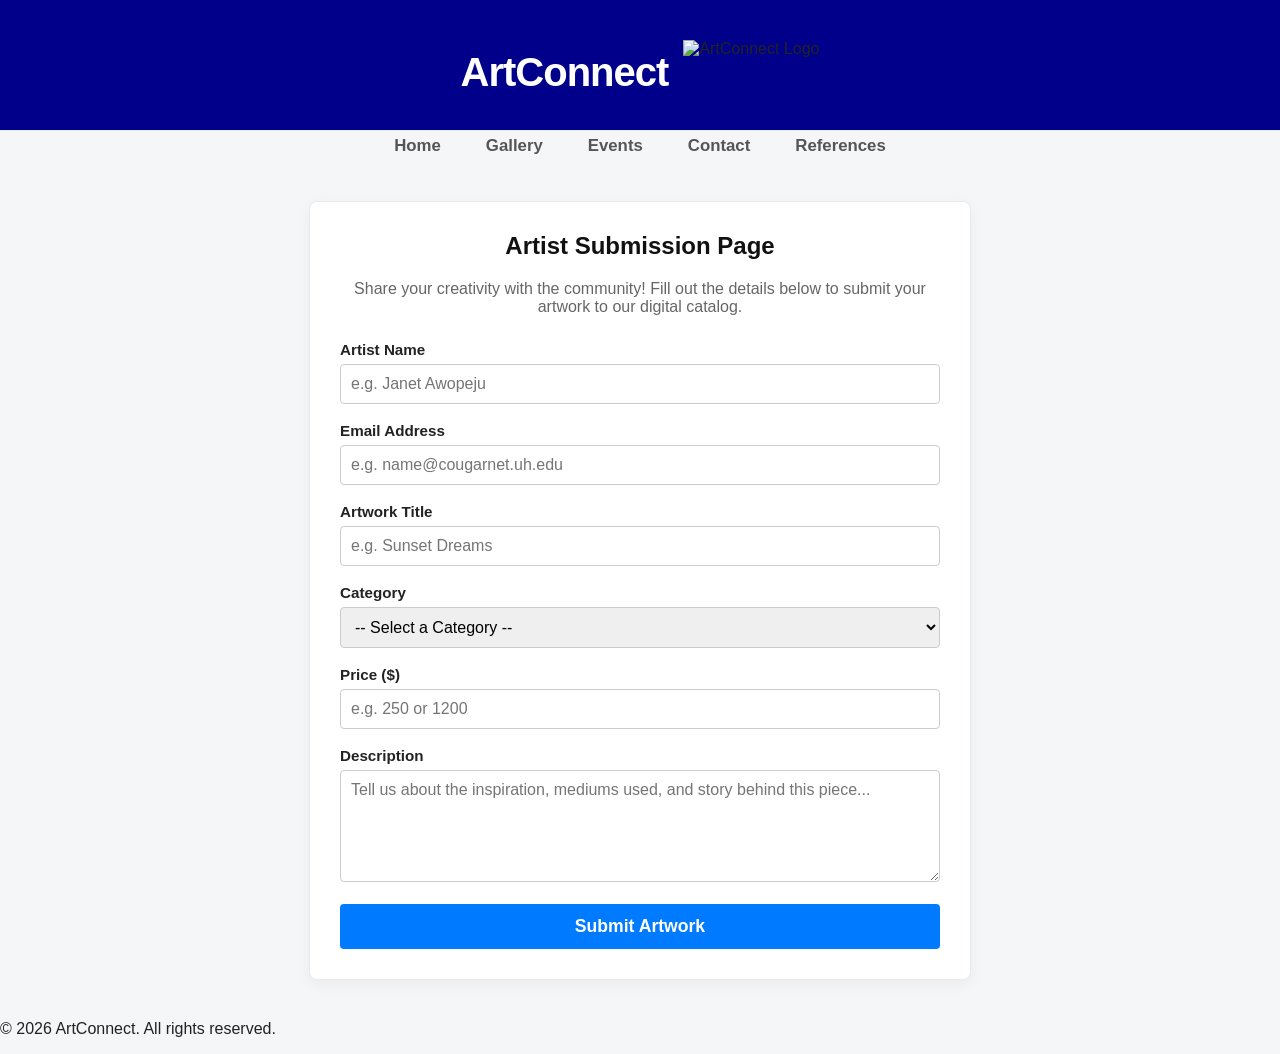
==== frontend/contact.html @ 326c2991 "Feat: Created artist submission page with validation-ready form" ====
<!DOCTYPE html>
<html lang="en">
<head>
    <meta charset="UTF-8">
    <title>Artist Submission - ArtConnect</title>
    <link rel="stylesheet" href="css/style.css">
</head>
<body>
    
    <!-- Header with text first and small logo beside it -->
    <header>
        <div class="header-logo-group">
            <h1>ArtConnect</h1>
            <img src="images/logo.jpeg" alt="ArtConnect Logo" class="header-icon">
        </div>
    </header>

    <nav>
        <a href="index.html">Home</a>
        <a href="gallery.html">Gallery</a>
        <a href="Events.html">Events</a>
        <a href="contact.html">Contact</a>
        <a href="References.html">References</a>
    </nav>

    <main>
        <!-- --- ARTIST SUBMISSION FORM SECTION --- -->
        <section class="form-section">
            <h2>Artist Submission Page</h2>
            <p class="form-subtitle">Share your creativity with the community! Fill out the details below to submit your artwork to our digital catalog.</p>

            <!-- This is the alert box where your JavaScript errors or success messages will appear -->
            <div id="error-message" class="error-box" style="display: none;"></div>

            <!-- The Form -->
            <form id="artwork-form" novalidate>
                
                <!-- 1. Artist Name -->
                <div class="form-group">
                    <label for="artist-name">Artist Name</label>
                    <input type="text" id="artist-name" placeholder="e.g. Janet Awopeju">
                </div>

                <!-- 2. Email Address -->
                <div class="form-group">
                    <label for="artist-email">Email Address</label>
                    <input type="email" id="artist-email" placeholder="e.g. name@cougarnet.uh.edu">
                </div>

                <!-- 3. Artwork Title -->
                <div class="form-group">
                    <label for="artwork-title">Artwork Title</label>
                    <input type="text" id="artwork-title" placeholder="e.g. Sunset Dreams">
                </div>

                <!-- 4. Category Dropdown -->
                <div class="form-group">
                    <label for="artwork-category">Category</label>
                    <select id="artwork-category">
                        <option value="">-- Select a Category --</option>
                        <option value="painting">Painting</option>
                        <option value="abstract">Abstract</option>
                        <option value="landscape">Landscape</option>
                        <option value="digital">Digital Art</option>
                    </select>
                </div>

                <!-- 5. Price -->
                <div class="form-group">
                    <label for="artwork-price">Price ($)</label>
                    <input type="text" id="artwork-price" placeholder="e.g. 250 or 1200">
                </div>

                <!-- 6. Description -->
                <div class="form-group">
                    <label for="artwork-description">Description</label>
                    <textarea id="artwork-description" rows="5" placeholder="Tell us about the inspiration, mediums used, and story behind this piece..."></textarea>
                </div>

                <!-- Submit Button -->
                <button type="submit" class="submit-form-btn">Submit Artwork</button>

            </form>
        </section>
    </main>

    <footer>
        <p>&copy; 2026 ArtConnect. All rights reserved.</p>
    </footer>

    <!-- Hooks up your JavaScript file at the very bottom -->
    <script src="js/script.js"></script>
</body>
</html>
---- frontend/css/style.css ----
nav {
    display: flex;
    justify-content: center;
    gap: 25px;
    margin-bottom: 40px;
}
header {
    background-color: darkblue;
    padding: 20px;
    border-bottom: 1px solid #eaeaea;
}
.header-logo-group {
    display: flex;
    align-items: center;
    justify-content: center;
    gap: 15px; /* The gap spacing between ArtConnect and the logo */
}
/* header h1 {
    font-size: 2.5rem;
    color: crimson;
    margin: 0;
    font-weight: 800;
    letter-spacing: -1px; */

.header-icon {
    height: 50px; /* Change this to 40px if you want it even smaller! */
    width: auto;
    object-fit: contain;
}

body {
    font-family: 'Helvetica Neue', Arial, sans-serif;
    background-color: #f5f6f8;
    color: #222;
    margin: 0;
}
nav a {
    text-decoration: none;
    color: #555;
    font-weight: 600;
    font-size: 1.05rem;
    padding: 5px 10px;
    transition: color 0.2s ease;
}

nav a:hover{
    color: crimson;
    text-decoration: underline;
}
header h1 {
    text-align: center;
    font-size: 2.5rem;
    font-weight: 800;
    letter-spacing: -1px;
    margin-top: 30px;
    margin-bottom: 15px;
    color: white;
}
.artwork-container {
    display: flex;
    justify-content: center;
    gap: 20px;
    flex-wrap: wrap;
    margin-top: 20px;
}

 .artwork-card {
    text-align: center;
    width: auto;
}

.artwork {
    width: 200px;
    height: auto;
    object-fit: cover; 
    border-radius: 10px;
}



nav a:hover{
    color: crimson;
    text-decoration: underline;
}

h2{
    text-align: center;
    color: darkblue;
    font-family: 'Open Sans', sans-serif;
}
.event {
    background-color: white;
    padding: 20px;
    margin-bottom: 20px;
    border-radius: 10px;
}

.artwork-card h3 {
    margin-top: 10px;
    font-size: 18px;
    color: darkblue(139, 0, 19);
    font-weight: bold;
    text-align: center;
}

/* Sets up a spacious grid layout for your cards */
.gallery-grid {
    display: grid;
    grid-template-columns: repeat(auto-fit, minmax(380px, 1fr)); /* Allocates a wide grid spot for each card */
    gap: 40px;
    margin-top: 30px;
}

/* Individual Card Styling */
.art-card {
    background: white;
    border-radius: 12px;
    overflow: hidden;
    box-shadow: 0 4px 10px rgba(0, 0, 0, 0.06);
}

/* HERE IS THE SIZE BOOST: Forces the pictures to scale up safely */
.art-card img {
    width: 100%;
    height: 350px;       /* Pushes image heights to be big and impactful */
    object-fit: contain;
    background-color: white;   /* Magic crop: prevents tall/wide pictures from distorting */
    display: block;
}

/* Content padded area beneath the large image */
.art-card-info {
    padding: 25px;
}

.art-card-info h3 {
    margin: 0 0 8px 0;
    font-size: 1.4rem;
}

.artist-name {
    margin: 0 0 12px 0;
    color: #64748b;
}

.category-badge {
    display: inline-block;
    background-color: #e0f2fe;
    color: #0d9488;
    padding: 5px 14px;
    border-radius: 20px;
    font-size: 0.85rem;
    font-weight: 600;
    margin-bottom: 15px;
}

.price {
    margin: 0;
    font-weight: bold;
    font-size: 1.2rem;
}

/* Handles your capital class name 'badge-NFS' safely */
.badge-NFS {
    color: #ef4444 !important;
}
.gallery-controls {
    display: flex;
    gap: 15px;
    margin-bottom: 30px;
    max-width: 600px;
}

#search-bar, #category-filter {
    padding: 10px 15px;
    border: 1px solid #cbd5e1;
    border-radius: 8px;
    font-size: 1rem;
    outline: none;
    background-color: #ffffff;
}

#search-bar {
    flex: 2; /* Gives the search bar extra layout width spacing */
}

#category-filter {
    flex: 1;
}



/* events section */

/* --- EVENTS PAGE STYLING --- */

/* Center the events container on the screen */
.events-section {
    max-width: 900px;
    margin: 40px auto;
    padding: 0 20px;
}

/* Center the main title */
.events-section h2 {
    text-align: center;
    margin-bottom: 40px;
    font-size: 2rem;
}

/* Add space between each event row */
.event {
    margin-bottom: 30px;
}

/* Transform the card into a clean side-by-side row layout */
.event .art-card {
    display: flex;
    background-color: #ffffff;
    border-radius: 8px;
    overflow: hidden; /* Keeps image corners rounded */
    box-shadow: 0 4px 12px rgba(0, 0, 0, 0.08); /* Soft subtle shadow */
    align-items: center; /* Vertically centers the text with the image */
}

/* Control the image size so all images match perfectly */
.event .art-card img {
    width: 300px; /* Uniform width */
    height: 200px; /* Uniform height */
    object-fit: cover; /* Prevents the image from stretching or squeezing */
}

/* Padding and spacing for the text details side */
.event .event-info {
    padding: 25px;
    flex: 1; /* Allows text to take up remaining space */
}

/* Make titles pop */
.event .event-info h3 {
    margin-top: 0;
    margin-bottom: 12px;
    font-size: 1.4rem;
}

/* Add a tiny bit of breathing room between information lines */
.event .event-info p {
    margin: 6px 0;
    color: #444;
}


.events-hero {
    text-align: center;
    background-color: #f1f8ff; /* Soft light blue background */
    padding: 20px;
    border-radius: 8px;
    margin-bottom: 30px;
}
.submit-btn {
    display: inline-block;
    background-color: #007bff; /* Accent blue */
    color: white;
    padding: 10px 20px;
    text-decoration: none; /* Removes underline */
    border-radius: 4px;
    font-weight: bold;
    margin-top: 10px;
}
.submit-btn:hover {
    background-color: #0056b3; /* Darker blue on hover */
}


/* --- SUBMISSION FORM LAYOUT --- */
.form-section {
    max-width: 600px;
    margin: 40px auto;
    background-color: #ffffff;
    padding: 30px;
    border-radius: 8px;
    box-shadow: 0 4px 15px rgba(0,0,0,0.05);
    border: 1px solid #eaeaea;
}

.form-section h2 {
    text-align: center;
    color: #111;
    margin-top: 0;
}

.form-subtitle {
    text-align: center;
    color: #666;
    margin-bottom: 25px;
}

/* Spaces out input labels and fields */
.form-group {
    margin-bottom: 18px;
}

.form-group label {
    display: block;
    font-weight: bold;
    margin-bottom: 6px;
    font-size: 0.95rem;
}

.form-group input, 
.form-group select, 
.form-group textarea {
    width: 100%;
    padding: 10px;
    border: 1px solid #ccc;
    border-radius: 4px;
    font-size: 1rem;
    box-sizing: border-box;
    font-family: inherit;
}

/* Style for the validation alerts */
.error-box {
    padding: 15px;
    margin-bottom: 20px;
    border-radius: 4px;
    font-size: 0.95rem;
    line-height: 1.5;
}

/* Styled Submit Button */
.submit-form-btn {
    width: 100%;
    background-color: #007bff;
    color: white;
    border: none;
    padding: 12px;
    font-size: 1.1rem;
    font-weight: bold;
    border-radius: 4px;
    cursor: pointer;
    transition: background-color 0.2s;
}

.submit-form-btn:hover {
    background-color: #0056b3;
}

/* =========================================
   FAQ SECTION (HOME PAGE BOTTOM)
   ========================================= */

/* --- FAQ SECTION CSS --- */

.faq-section {
    max-width: 800px;
    margin: 60px auto; /* Centers the section and adds spacing */
    padding: 0 20px;
}

.faq-title {
    text-align: center;
    font-size: 2rem;
    color: #111;
    margin-bottom: 30px;
}

.faq-container {
    background-color: #ffffff;
    border-radius: 8px;
    box-shadow: 0 4px 15px rgba(0,0,0,0.05);
    border: 1px solid #eaeaea;
    overflow: hidden;
}

.faq-item {
    border-bottom: 1px solid #eee;
}

.faq-item:last-child {
    border-bottom: none;
}

/* Clickable question button */
.faq-question {
    width: 100%;
    background: none;
    border: none;
    text-align: left;
    padding: 20px;
    font-size: 1.1rem;
    font-weight: 600;
    color: #333;
    cursor: pointer;
    display: flex;
    justify-content: space-between;
    align-items: center;
    transition: background-color 0.2s ease;
}

.faq-question:hover {
    background-color: #f9f9f9;
}

/* Arrow indicator */
.faq-question::after {
    content: "▼";
    font-size: 0.8rem;
    color: #007bff;
    transition: transform 0.2s ease;
}

/* Rotate arrow up when active */
.faq-question.active::after {
    transform: rotate(180deg);
}

/* The answer box (hidden by default) */
.faq-answer {
    display: none;
    background-color: #fafafa;
}

/* FORCE the answer to display when it has the "show" class */
.faq-answer.show {
    display: block !important;
}

/* Inner padding for text */
.faq-answer p {
    padding: 20px;
    margin: 0;
    color: #555;
    line-height: 1.6;
}




/* =========================================
   HOMEPAGE POLISH & GLOW-UP 
   ========================================= */

/* 1. Wrap your main content sections in clean card-style boxes */
main section {
    background-color: #ffffff;
    max-width: 900px;          /* Prevents text from stretching too wide */
    margin: 0 auto 30px auto;  /* Centers the section and adds space below */
    padding: 35px 40px;        /* Soft inner breathing room */
    border-radius: 12px;       /* Match your FAQ rounded corners */
    box-shadow: 0 4px 15px rgba(0,0,0,0.03); /* Extremely soft shadow */
    border: 1px solid #eaeaea;
}

/* 2. Upgrade your Featured Artwork cards */
.artwork-card {
    background-color: #ffffff;
    border: 1px solid #eaeaea;
    border-radius: 10px;
    padding: 15px;
    text-align: center;
    width: 240px;              /* Forces all cards to be a uniform, structured width */
    box-shadow: 0 2px 8px rgba(0, 0, 0, 0.02);
    transition: transform 0.2s ease, box-shadow 0.2s ease;
}

/* Add a clean mouse hover lift effect */
.artwork-card:hover {
    transform: translateY(-5px);
    box-shadow: 0 8px 20px rgba(0, 0, 0, 0.08);
}

/* 3. Force all homepage artwork images to be uniform and beautifully cropped */
.artwork {
    width: 100%;               /* Fills the card width safely */
    height: 220px;             /* Locks them to the exact same height */
    object-fit: cover;         /* Automatically crops without squishing/stretching! */
    border-radius: 6px;
}

/* 4. Fix typo color definition in your original artwork-card h3 */
.artwork-card h3 {
    margin-top: 15px;
    margin-bottom: 8px;
    font-size: 1.2rem;
    color: darkblue;           /* Clean solid darkblue color */
    font-weight: bold;
    text-align: center;
}

/* 5. Clean up paragraph spacing inside cards */
.artwork-card p {
    margin: 0;
    font-size: 0.95rem;
    color: #555;
}
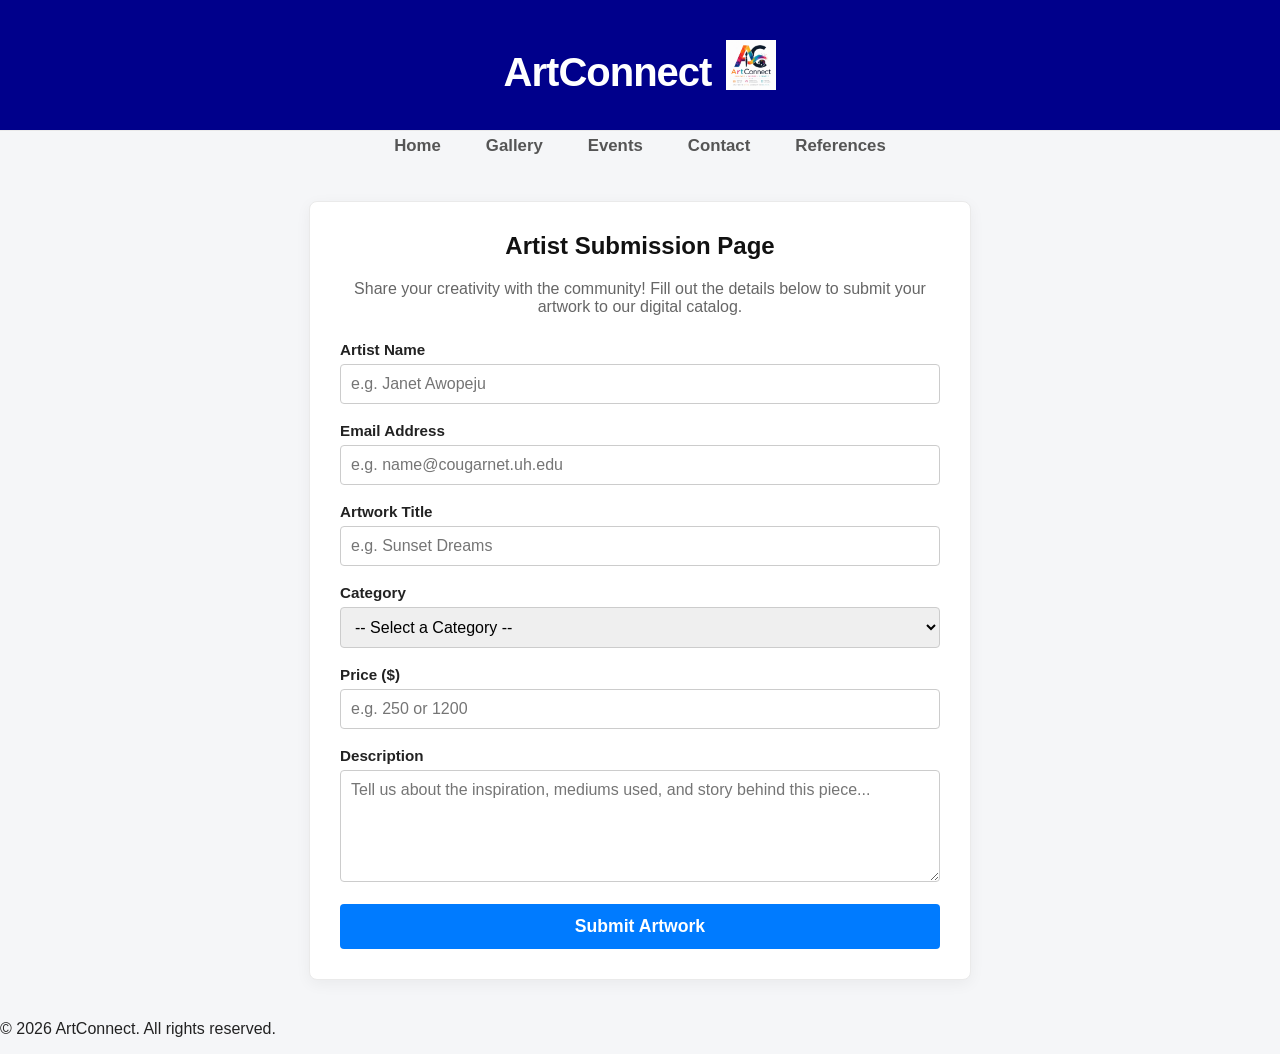
==== commit 21ec94d8: "COMMIT2" ====
--- a/frontend/contact.html
+++ b/frontend/contact.html
@@ -7,7 +7,6 @@
 </head>
 <body>
     
-    <!-- Header with text first and small logo beside it -->
     <header>
         <div class="header-logo-group">
             <h1>ArtConnect</h1>
@@ -88,7 +87,7 @@
         <p>&copy; 2026 ArtConnect. All rights reserved.</p>
     </footer>
 
-    <!-- Hooks up your JavaScript file at the very bottom -->
+    
     <script src="js/script.js"></script>
 </body>
 </html>
--- a/frontend/css/style.css
+++ b/frontend/css/style.css
@@ -13,17 +13,11 @@
     display: flex;
     align-items: center;
     justify-content: center;
-    gap: 15px; /* The gap spacing between ArtConnect and the logo */
-}
-/* header h1 {
-    font-size: 2.5rem;
-    color: crimson;
-    margin: 0;
-    font-weight: 800;
-    letter-spacing: -1px; */
+    gap: 15px; 
+}
 
 .header-icon {
-    height: 50px; /* Change this to 40px if you want it even smaller! */
+    height: 50px;
     width: auto;
     object-fit: contain;
 }
@@ -103,15 +97,14 @@
     text-align: center;
 }
 
-/* Sets up a spacious grid layout for your cards */
+
 .gallery-grid {
     display: grid;
-    grid-template-columns: repeat(auto-fit, minmax(380px, 1fr)); /* Allocates a wide grid spot for each card */
+    grid-template-columns: repeat(auto-fit, minmax(380px, 1fr));
     gap: 40px;
     margin-top: 30px;
 }
 
-/* Individual Card Styling */
 .art-card {
     background: white;
     border-radius: 12px;
@@ -119,16 +112,14 @@
     box-shadow: 0 4px 10px rgba(0, 0, 0, 0.06);
 }
 
-/* HERE IS THE SIZE BOOST: Forces the pictures to scale up safely */
 .art-card img {
     width: 100%;
-    height: 350px;       /* Pushes image heights to be big and impactful */
+    height: 350px;     
     object-fit: contain;
-    background-color: white;   /* Magic crop: prevents tall/wide pictures from distorting */
+    background-color: white;   
     display: block;
 }
 
-/* Content padded area beneath the large image */
 .art-card-info {
     padding: 25px;
 }
@@ -160,7 +151,6 @@
     font-size: 1.2rem;
 }
 
-/* Handles your capital class name 'badge-NFS' safely */
 .badge-NFS {
     color: #ef4444 !important;
 }
@@ -181,7 +171,7 @@
 }
 
 #search-bar {
-    flex: 2; /* Gives the search bar extra layout width spacing */
+    flex: 2;
 }
 
 #category-filter {
@@ -190,50 +180,42 @@
 
 
 
-/* events section */
-
-/* --- EVENTS PAGE STYLING --- */
-
-/* Center the events container on the screen */
+
 .events-section {
     max-width: 900px;
     margin: 40px auto;
     padding: 0 20px;
 }
 
-/* Center the main title */
+
 .events-section h2 {
     text-align: center;
     margin-bottom: 40px;
     font-size: 2rem;
 }
 
-/* Add space between each event row */
 .event {
     margin-bottom: 30px;
 }
 
-/* Transform the card into a clean side-by-side row layout */
 .event .art-card {
     display: flex;
     background-color: #ffffff;
     border-radius: 8px;
-    overflow: hidden; /* Keeps image corners rounded */
-    box-shadow: 0 4px 12px rgba(0, 0, 0, 0.08); /* Soft subtle shadow */
-    align-items: center; /* Vertically centers the text with the image */
-}
-
-/* Control the image size so all images match perfectly */
+    overflow: hidden; 
+    box-shadow: 0 4px 12px rgba(0, 0, 0, 0.08); 
+    align-items: center;
+}
+
 .event .art-card img {
-    width: 300px; /* Uniform width */
-    height: 200px; /* Uniform height */
-    object-fit: cover; /* Prevents the image from stretching or squeezing */
-}
-
-/* Padding and spacing for the text details side */
+    width: 300px; 
+    height: 200px; 
+    object-fit: cover; 
+}
+
 .event .event-info {
     padding: 25px;
-    flex: 1; /* Allows text to take up remaining space */
+    flex: 1;
 }
 
 /* Make titles pop */
@@ -243,7 +225,6 @@
     font-size: 1.4rem;
 }
 
-/* Add a tiny bit of breathing room between information lines */
 .event .event-info p {
     margin: 6px 0;
     color: #444;
@@ -252,27 +233,26 @@
 
 .events-hero {
     text-align: center;
-    background-color: #f1f8ff; /* Soft light blue background */
+    background-color: #f1f8ff;
     padding: 20px;
     border-radius: 8px;
     margin-bottom: 30px;
 }
 .submit-btn {
     display: inline-block;
-    background-color: #007bff; /* Accent blue */
+    background-color: #007bff; 
     color: white;
     padding: 10px 20px;
-    text-decoration: none; /* Removes underline */
+    text-decoration: none;
     border-radius: 4px;
     font-weight: bold;
     margin-top: 10px;
 }
 .submit-btn:hover {
-    background-color: #0056b3; /* Darker blue on hover */
-}
-
-
-/* --- SUBMISSION FORM LAYOUT --- */
+    background-color: #0056b3;
+}
+
+
 .form-section {
     max-width: 600px;
     margin: 40px auto;
@@ -295,7 +275,7 @@
     margin-bottom: 25px;
 }
 
-/* Spaces out input labels and fields */
+
 .form-group {
     margin-bottom: 18px;
 }
@@ -319,7 +299,6 @@
     font-family: inherit;
 }
 
-/* Style for the validation alerts */
 .error-box {
     padding: 15px;
     margin-bottom: 20px;
@@ -346,15 +325,10 @@
     background-color: #0056b3;
 }
 
-/* =========================================
-   FAQ SECTION (HOME PAGE BOTTOM)
-   ========================================= */
-
-/* --- FAQ SECTION CSS --- */
 
 .faq-section {
     max-width: 800px;
-    margin: 60px auto; /* Centers the section and adds spacing */
+    margin: 60px auto; 
     padding: 0 20px;
 }
 
@@ -381,7 +355,6 @@
     border-bottom: none;
 }
 
-/* Clickable question button */
 .faq-question {
     width: 100%;
     background: none;
@@ -402,7 +375,7 @@
     background-color: #f9f9f9;
 }
 
-/* Arrow indicator */
+
 .faq-question::after {
     content: "▼";
     font-size: 0.8rem;
@@ -410,23 +383,19 @@
     transition: transform 0.2s ease;
 }
 
-/* Rotate arrow up when active */
 .faq-question.active::after {
     transform: rotate(180deg);
 }
 
-/* The answer box (hidden by default) */
 .faq-answer {
     display: none;
     background-color: #fafafa;
 }
 
-/* FORCE the answer to display when it has the "show" class */
 .faq-answer.show {
     display: block !important;
 }
 
-/* Inner padding for text */
 .faq-answer p {
     padding: 20px;
     margin: 0;
@@ -437,58 +406,50 @@
 
 
 
-/* =========================================
-   HOMEPAGE POLISH & GLOW-UP 
-   ========================================= */
-
-/* 1. Wrap your main content sections in clean card-style boxes */
+
 main section {
     background-color: #ffffff;
-    max-width: 900px;          /* Prevents text from stretching too wide */
-    margin: 0 auto 30px auto;  /* Centers the section and adds space below */
-    padding: 35px 40px;        /* Soft inner breathing room */
-    border-radius: 12px;       /* Match your FAQ rounded corners */
-    box-shadow: 0 4px 15px rgba(0,0,0,0.03); /* Extremely soft shadow */
+    max-width: 900px;          
+    margin: 0 auto 30px auto;  
+    padding: 35px 40px;        
+    border-radius: 12px;       
+    box-shadow: 0 4px 15px rgba(0,0,0,0.03); 
     border: 1px solid #eaeaea;
 }
 
-/* 2. Upgrade your Featured Artwork cards */
+
 .artwork-card {
     background-color: #ffffff;
     border: 1px solid #eaeaea;
     border-radius: 10px;
     padding: 15px;
     text-align: center;
-    width: 240px;              /* Forces all cards to be a uniform, structured width */
+    width: 240px;              
     box-shadow: 0 2px 8px rgba(0, 0, 0, 0.02);
     transition: transform 0.2s ease, box-shadow 0.2s ease;
 }
 
-/* Add a clean mouse hover lift effect */
 .artwork-card:hover {
     transform: translateY(-5px);
     box-shadow: 0 8px 20px rgba(0, 0, 0, 0.08);
 }
 
-/* 3. Force all homepage artwork images to be uniform and beautifully cropped */
 .artwork {
-    width: 100%;               /* Fills the card width safely */
-    height: 220px;             /* Locks them to the exact same height */
-    object-fit: cover;         /* Automatically crops without squishing/stretching! */
+    width: 100%;               
+    height: 220px;            
+    object-fit: cover;        
     border-radius: 6px;
 }
 
-/* 4. Fix typo color definition in your original artwork-card h3 */
 .artwork-card h3 {
     margin-top: 15px;
     margin-bottom: 8px;
     font-size: 1.2rem;
-    color: darkblue;           /* Clean solid darkblue color */
-    font-weight: bold;
-    text-align: center;
-}
-
-/* 5. Clean up paragraph spacing inside cards */
+    color: darkblue;          
+    font-weight: bold;
+    text-align: center;
+}
+
 .artwork-card p {
     margin: 0;
     font-size: 0.95rem;
